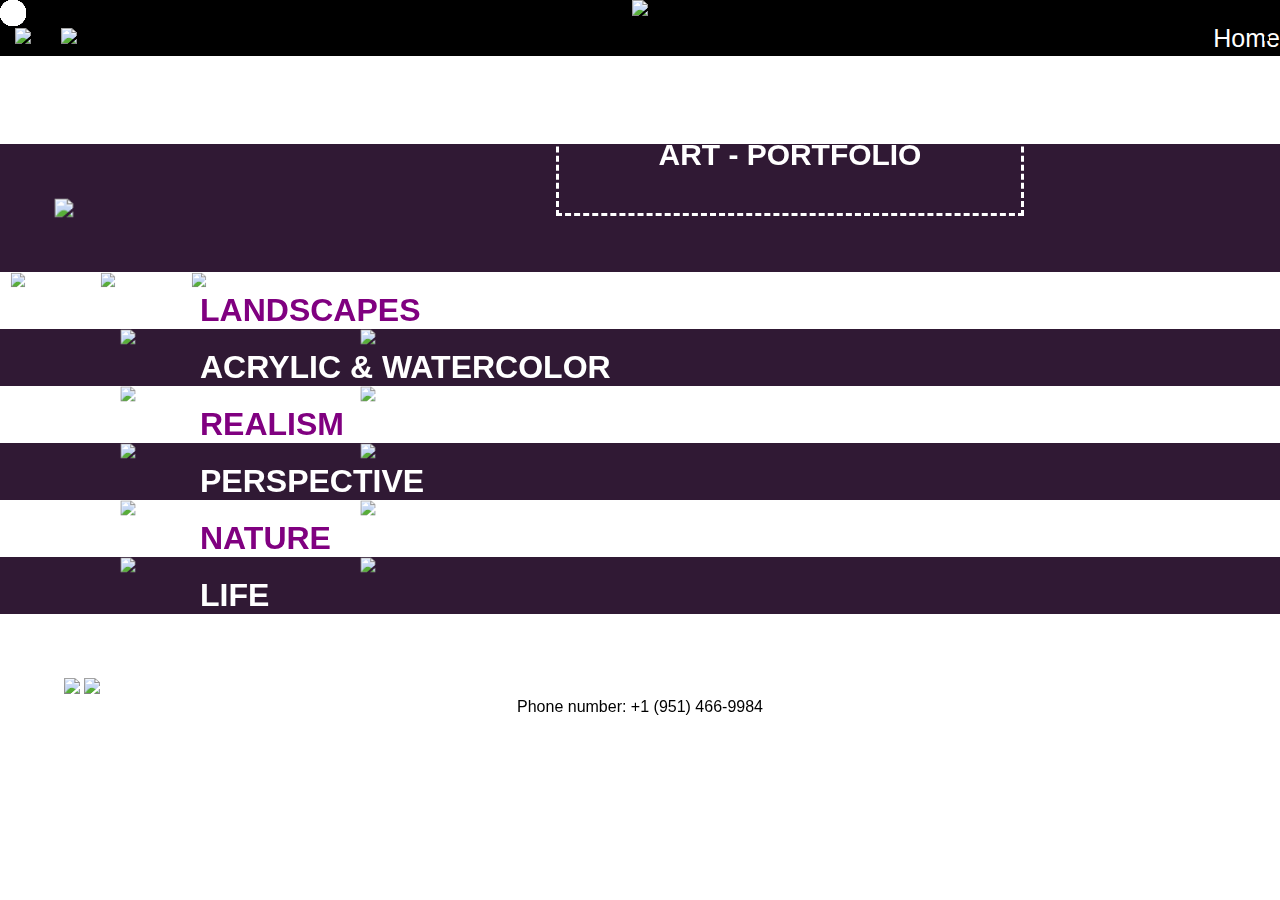
==== artproject.html @ 22e35526 "Add files via upload" ====
<!DOCTYPE html>
<html>
<head>
	<meta charset="utf-8">
	<link rel="stylesheet" type="text/css" href="personal.css">
	<link rel="stylesheet" type="text/css" href="projects.css">
	<link rel="icon" type="image/x-icon" href="Pics/Icons/title2.png">
	<meta name="viewport" content="width=device-width, initial-scale=0.4">
	<title>SBM - ART</title>
</head>
<body>
		<div class="cursor">
	  
	<div class="circle"></div>
	  <div class="circle"></div>
	  <div class="circle"></div>
	  <div class="circle"></div>
	  <div class="circle"></div>
	  <div class="circle"></div>
	  <div class="circle"></div>
	  <div class="circle"></div>
	  <div class="circle"></div>
	  <div class="circle"></div>
	  <div class="circle"></div>
	  <div class="circle"></div>
	  <div class="circle"></div>
	  <div class="circle"></div>
	  <div class="circle"></div>
	  <div class="circle"></div>
	  <div class="circle"></div>
	  <div class="circle"></div>
	  <div class="circle"></div>
	  <div class="circle"></div>
	</div>
	    <nav class="black navbar">
	    	<div id="title">
	  		<a href="index.html"><div class="mainlogo"><img id="logo_image"style="transform: scale(1);margin: "src="Pics/Icons/title.png"></div></a>
	    	</div>
	      <div class="content2">
	        <div class="bar black">
	    <a href="#" class="bar-item2"><img src="Pics/Icons/US.png"></a>
	    <a href="artprojectes.html" class="bar-item2"><img src="Pics/Icons/Espana.png"></a>
	  </div>
	          <li><a id="H" style="font-size: 25px;" class="black" href="index.html">Home</a></li>
	          <li><a id="P" class="black" href="#Programming"></a></li>
	          <li><a id="A" class="black" href="#Aboutme"></a></li>
	          <li><a id="Pe" class="black" href="#Personal"></a></li>
	          <li><a class="black" href="#"></a></li>
	          <li><a class="black" href="#"></a></li>

	        </ul>

	      </div>
	    </nav> 


				</header>
<br><br><br><br><br><br><br><br>

</div>
	        		<div class="purple">

<!-- Title -->
	        <div class="maintitle">
	        			<div class="row2">
	        				<img class="one horse1 horse2"src="Pics/Art/horse1.png">
	        			<div class="left borderart">
	        			<h2 style="text-align: center;"class="subtitle">SEBASTIAN BASTIDA MARIN</h2>
	       				<h3>ART - PORTFOLIO</h3>
	        			</div>
	        			 	   <div class="borderart2">
	        			 			<h2 style="text-align: center;"class="subtitle">SEBASTIAN BASTIDA MARIN</h2>
	        							<h3>ART - PORTFOLIO</h3>

	        			 			</div>

	        			</div>
	        	</div>
	        </div>

	        			<div>
	        				<img class="two horse1 transformation"src="Pics/Art/landscape1.png">
	        				<img class="three horse1 transformation"src="Pics/Art/landscape2.png">
	        				<img class="four horse1 transformation"src="Pics/Art/landscape3.png">
	        			<div>
	        				<h1 class="minititle">LANDSCAPES</h1>
	        			</div>
	        			</div>

        			<div class="purple">
	        				<img class="five horse1 transformation2"src="Pics/Art/1.png">
	        				<img class="six horse1 transformation2"src="Pics/Art/flower.png">
	        			<div>
	        				<h1 class="minititle2">ACRYLIC & WATERCOLOR</h1>
	        			</div>
	        			</div>

	        			<div>
	        				<img class="seven horse1 transformation2"src="Pics/Art/3.png">
	        				<img class="eight horse1 transformation2"src="Pics/Art/4.png">
	        			<div>
	        				<h1 class="minititle">REALISM</h1>
	        			</div>
	        			</div>

	        			<div class="purple">
	        				<img class="nine horse1 transformation2"src="Pics/Art/5.png">
	        				<img class="ten horse1 transformation2"src="Pics/Art/6.png">
	        			<div>
	        				<h1 class="minititle2">PERSPECTIVE</h1>
	        			</div>
	        			</div>

	        			<div>
	        				<img class="eleven horse1 transformation2"src="Pics/Art/7.png">
	        				<img class="twelve horse1 transformation2"src="Pics/Art/8.png">
	        			<div>
	        				<h1 class="minititle">NATURE</h1>
	        			</div>
	        			</div>

	        			<div class="purple">
	        				<img class="13 horse1 transformation2"src="Pics/Art/9.png">
	        				<img class="14 horse1 transformation2"src="Pics/Art/10.png">
	        			<div>
	        				<h1 class="minititle2">LIFE</h1>
	        			</div>
	        			</div>




<div class="backgroundimage3">
<footer id="Contact"class="footer">
		<a target="_blank" rel="noopener noreferrer"href="https://www.instagram.com/sebastian.bastidaa/"><img class="socials" src="Pics/Icons/insta.png"></a>
		<a target="_blank" rel="noopener noreferrer"href="https://www.linkedin.com/in/sebastian-bastida-marin-2b4562240/"><img class="socials" src="Pics/Icons/lk.png"></a>
		<p style="color:black;text-align: center;">Phone number: +1 (951) 466-9984</p>
</footer>
</div>
<button class="backtotop2"onclick="topFunction()" id="backtotop" title="Go to top">↑</button>

<script src="JS/sticky&backtotop.js"></script>
<script src="JS/menuresponsive.js"></script>
<script src="JS/cursor.js"></script>

</body>
</html>
---- personal.css ----
* {
	font-family: Arial;
	margin: 0;
  padding: 0;
  	}
br {
	background: black;
}
a {
	text-decoration:none;
}
html {
	scroll-behavior: smooth;
}

/* Cursor */

.cursor {
  pointer-events: none;
  position: fixed;
  display: block;
  border-radius: 0;
  mix-blend-mode: difference;
  top: 0;
  left: 0;
  z-index: 99999999999999999;  
}

.circle {
    position: absolute;
    display: block;
    width: 26px;
    height: 26px;
    border-radius: 20px;
    background-color: #fff;
}

@media (max-width: 868px) {

.cursor {
	position: unset;
	display: none;
}

}

/* Main Menu */
.font {
	font-size: 25px !important;
}
.black {
  background: black !important;
}
.navbar{
  position: fixed; /* Change */
  z-index: 5;
  width: 100%;
  padding: 0px 0;
}
.navbar.sticky{
  padding: 10px 0 !important;
}
.navbar .content2{
  display: flex;
  align-items: center;
  justify-content: space-between;
}
.navbar a{
  color: white;
  text-decoration: none;
}

.mainlogo{
  color: white;
  text-align: center;
  text-decoration: none;
}

.navbar .menu-list{
  display: inline-flex;
}
.menu-list li{
  list-style: none;
}
.menu-list li a{
  color: white;
  font-size: 18px;
  font-weight: 500;
  margin-left: 25px;
  text-decoration: none;
  transition: all 0.3s ease;
}
.menu-list li a:hover{
  color: gold;
}

.icon{
  color: white;
  cursor: pointer;
  display: none;
}
.icon.cancel-btn{
  position: absolute;
  right: 30px;
  top: 20px;
}
.navbar.sticky .icon.cancel-btn{
  top: 10px;
}
@media (max-width: 868px) {

  .icon{
    display: block;
    height: 50px;
    width: 50px;
    text-align: center;
    line-height: 50px;
    border-radius: 50%;
    z-index: 9;
  }
  .icon.cancel-btn{
    display: none;
  }
  .icon.cancel-btn.show{
    display: block;
  }
  .icon.hide{
    display: none;
  }
  .navbar .menu-list{
    position: fixed;
    top: 0;
    left: 0;
    width: 100%;
    height: 30vh;
    background: black;
    display: block;
    padding: 20px 0;
    text-align: center;
    clip-path: circle(25px at calc(100% - 25px) calc(0% + 20px));
  }
  .navbar.sticky .menu-list{
    clip-path: circle(25px at calc(100% - 25px) calc(0% + 20px));
  }
  .navbar .menu-list.active{
    clip-path: circle(75%);
  }
  .navbar .menu-list li{
    margin-top: 45px;
  }
  .navbar .menu-list li a{
    font-size: 23px;
  }
}

.bar{
  width:100%;
  overflow:hidden
}
.center .bar{
  display:inline-block;
  width:auto
}
.bar .bar-item{
  padding:8px 100px;
  float:left;
  width:auto;
  border:none;
  display:block;
  outline:0
}

.bar-item2{
  padding:8px 15px;
  float:left;
  width:auto;
  border:none;
  display:block;
  outline:0
}
.bar .dropdown-hover,.bar .dropdown-click{
  position:static;
  float:left
}
/* First Portion - Presentation */

.big-image-section {
  display: flex;
  align-items: center;
  padding: 3.75pc;
}

.big-image {
  width: 30%;
  transform: scale(1.6);
}
.big-image-section2 {
  display: flex;
  align-items: center;
  padding: 1pc;
}

.big-image2 {
  width: 25%;
}
.title-box {
  width: 50%;
  padding: 20px;
  text-align: center;
}

h2 {
  margin: 0;
}

/* Make the section responsive */
@media (max-width: 600px) {
  .big-image-section {
    flex-wrap: wrap;
  }
  .big-image, .title-box {
    width: 100%;

  }
}


.AboutMe {
	height: auto;
	color: palegoldenrod;
	padding: 4pc;
}
.image {
	width: auto; 
	height: 400px;
	transform: scale(1.35);
}

.AboutMe {
  display: flex;
}

.AboutMe>* {
  flex: 1;
  margin: 10px;
}

.About-image {
  position: relative;
}

.image img {
  position: absolute;
  width: 100%;
  height: 100%;
  object-fit: cover;
}

/* Projects Programming */
.mainbody {
	height: auto;
}
.box2 {
	height: auto;
	font-size: 20px;
  	z-index: 5;
 	width: 100%;
  	transition: all 0.3s ease;

}
.service{
	width: 100%;
	padding: 70px 0px;
}
.box2{
	display: flex;
	justify-content: center;
	align-items: center;
}

.border1 {
border: 2px solid orange;
}

.card-1{
	height: 143px;
	width: 175px;
	padding: 50px 20px;
	border-radius: 30px;
	margin: 0px;
	position: relative;
	overflow: hidden;
	text-align: center;
		background: rgba(255,255,255,0.7);
	box-shadow: 
	15px 30px 40px rgba(0, 0, 0, 0.3),
	inset -20px -20px 25px rgba(255,255,255,10); 
	border-radius: 50% 50% 37% 63% / 48% 42% 58% 52%;
	transition: 0.5s ease-in-out;

}
.card-1:nth-child(1) {
	border-radius: 50% 50% 37% 63% / 60% 42% 58% 40%;
}
.card-1:nth-child(2) {
	border-radius: 58% 42% 32% 68% / 60% 37% 63% 40%; /*https://9elements.github.io/fancy-border-radius/#60.58.37.68--.*/
}

.card-1{
	font-size: 55px;
	display: block;
	text-align: center;
	margin: 7px 35px;
}
.starter:hover {
	cursor: pointer;
	transition: all 0.3s ease;
	border: 2px solid black;
}
.starter2:hover {
	cursor: pointer;
	transition: all 0.3s ease;
	border: 2px solid orange;
	background: lightyellow;
}
.underconstruction {
	display: block;
}
.underconstructionimg {
	display: none;
}
.starter2:hover .underconstructionimg {
display: block;
}
.starter2:hover .underconstruction {
	display: none;
}
.pra{
	font-size: 17px;
	line-height: 24px;
	margin-bottom: 25px;
}
.upper {
	margin: -35px;
	padding-bottom: 10px;
		padding-top: 10px;
}
.show {
	display: block;
}
.hide {
	display: none;
}

@media (max-width: 991px) {
.show {
display: none;
}
.hide {
	display: block;
}
}
/* Projects Activities */

.card-2{
	height: 250px;
	width: 250px;
	padding: 50px 20px;
	border-radius: 30px;
	margin: 0px;
	position: relative;
	overflow: hidden;
	text-align: center;
		background: rgba(255,255,255,0.7);
	box-shadow: inset 20px 20px 20px rgba(0, 0, 0, 0.05),
	25px 35px 20px rgba(255, 255, 255, 0.1), 
	15px 30px 40px rgba(0, 0, 0, 0.3),
	inset -20px -20px 25px rgba(255,255,255,10); 
	border-radius: 50% 50% 37% 63% / 48% 42% 58% 52%;
	transition: 0.5s ease-in-out;

}
.card-2:nth-child(1) {
	border-radius: 36% 64% 32% 68% / 53% 32% 68% 47% 
}
.card-2{
	font-size: 55px;
	display: block;
	text-align: center;
	margin: 40px 15px;
}

/* colors */
.backgroundblack {
}

.orange {
}
.blue {
	background: lightblue; 
}
.yellow {
	background: palegoldenrod;
}
.green {
	background: springgreen;
}
.red {
	background: indianred;
}
.backgroundimage2 {
		background: white;
		color: black;
			background-size: 10px; /* 100 */

}
.backgroundmusic {
	background-image: url("Pics/Backgroundmusic.jpg") !important;
	background-size: 1500px;
}
.backgroundimage {
	background-image: url("Pics/Background.jpg");
	color: white;
	background-size: 2000px; /* 400 */

}
.backgroundimage3 {
	background-image: url("Pics/Background.jpg");
	background-size: 400px; /* 400 */
	color: white;

}

.backgroundimage4 {
	background: black;
	color: white;
}
/*About Me*/
.Aboutme {
padding: 4pc;
color: white;
}
.row {
	display: flex;
	justify-content: space-between;
	flex-wrap: wrap;
}
.about-col-1 {
	flex-basis: 50%;
}
.about-col-1 img{
	width: 60%;
	border-radius: 15px;
}
.about-col-2 {
	flex-basis: 60%;
}
.about-col-2{
	width: 100%;
	border-radius: 15px;

}
.subtitle {
	font-size: 60px;
	font-weight: 600;
	color: white;
}
.tabtitles{
	display: flex;
	margin: 20px 0 40px;
		margin-right: 140px;

}
.tablinks {
	margin-right: 50px;
	font-size: 18px;
	font-weight: 500;
	cursor: pointer;
	position: relative;
}
.tablinks::after {
content: '';
width: 0;
height: 3px;
background: gold;
position: absolute;
left: 0;
bottom: -8px;
transition: 0.5s;
}
.tablinks.activelink::after {
width: 50%;
}
.tabcontents ul li{
list-style: none;
margin: 10px 0;
}
.tabcontents ul li span {
	color: gold;
	font-size: 14px;
}
.tabcontents {
	display: none;
}
.tabcontents.activetab {
	display: block;
}

@media (max-width: 1142px) {
.responsivepic{
padding-bottom: 4pc;
}

}
/* Java */

.box3 {
	height: auto;
	font-size: 20px;
  transition: all 0.3s ease;
  padding: 2pc 0px 0px 10pc;

}
.box3{
	display: flex;
}
.card {
	position: relative;
	width: 300px;
	height: 350px;
	border-radius: 20px;
	transition: 0.5s;
	transition-delay: 0.5s;
	justify-content: flex-start;
	align-items: center;
}
.card:hover {
	width: 600px;
	transition-delay: 0s;
}
.cardjava {
	position: relative;
	width: 300px !important;
	height: 300px !important;
	border-radius: 20px;
	transition: 0.5s;
	transition-delay: 0.5s;
	justify-content: flex-start;
	align-items: center;
}
.cardhtml {
		position: relative;
	width: 350px !important;
	height: 350px !important;
	border-radius: 20px;
	transition: 0.5s;
	transition-delay: 0.5s;
	justify-content: flex-start;
	align-items: center;
}

.card:hover {
	width: 600px;
	transition-delay: 0s;
}
.card .circle {
	position: absolute;
	width: 100%;
	height: 100%;
	border-radius: 20px;
	overflow: hidden;
	display: flex;
	justify-content: center;
	align-items: center;
}
.card .circle::before {

content: '';
position: absolute;
width: 100%;
height: 100%;
clip-path: circle(120px at center);
transition: 0.5s;
}
.grey .card .circle::before {
background: grey;
}
.saddlebrown .card .circle::before {
background: saddlebrown;
}
.card:hover .circle::before {
clip-path: circle(400px at center);
}

.card .circle .logo {
	position: relative;
	width: 200px;
	transition: 0.5s;
	transition-delay: 0.5s;
}
.card:hover .circle .logo {
	transform: scale(0);
	transition-delay: 0s;
}
.content {
	position: relative;
	width: 50%;
	left: 20%;
	padding: 20px 20px 20px 40px;
	opacity: 0;
	transition: 0.5s;
	visibility: hidden;
}
.card:hover .content {
	left: 0;
	opacity: 1;
	visibility: visible;
	transition-delay: 0.5s;

}
.content h2{
	color: white;
	text-transform: uppercase;
	font-size: 2em;
	text-align: left;
}
.content p {
color: white;
}
.content a{
	position: relative;
	color: black;
	background: white;
	padding: 10px 20px;
	border-radius: 10px;
	margin-top: 10px;
	display: inline-block;
	text-decoration: none;
	font-weight: 500;
}
.card .product_img {
	position: absolute;
	top: 50%;
	left: 50%;
	margin-left: -80px;
	margin-top: 20px;
	transform: translate(-50%,-50%) scale(0);
	height: 220px;
	transition: 0.5s;
	transition-delay: 0s;
}
.card:hover .product_img {
left: 72%;
transform: translate(-50%,-50%) scale(1);
transition-delay: 0.5s;
}

@media (max-width: 1106px) {
	.box3 {
			background: black;
		display: block;

	}

	.card {
		width: auto;
		max-width: 350px;
		align-items: flex-start;
		text-align: left;
	}
	.card:hover {
		height: 600px;
	}
	.card .product_img {
		top: initial;
		bottom: 30px;
		left: 50%;
		transform: translate(-50%,0%) scale(1);
		height: 300px;
		visibility: hidden;
}
.card:hover .product_img {
	visibility: visible;
}
.product_img {
	margin: -50px !important;
}
.card .content {
	width: 100%;
	left: 0;
	padding: 40px;
}
}


/* Footer */
.footer {
	padding: 4pc;
}
.socials {
	align-items: flex-start;
	cursor: pointer;
}

.contact-section {
  padding: 20px;
  text-align: center;
}

h2 {
  text-align: center;
  margin-bottom: 40px;
}

.contact-info {
  display: flex;
  justify-content: center;
  align-items: center;
  margin-bottom: 40px;
}

.phone, .social-media {
  width: 40%;
  padding: 20px;
}

.phone p, .social-media a {
  margin-top: 10px;
  font-size: 18px;
}

form {
  margin-top: 20px;
}

label {
  display: block;
  margin-bottom: 10px;
  font-size: 18px;
}

input[type="text"], input[type="email"], textarea {
  width: 100%;
  padding: 10px;
  margin-bottom: 20px;
  font-size: 18px;
}

input[type="submit"] {
  padding: 10px 20px;
  background-color: #4CAF50;
  color: white;
  border: none;
  cursor: pointer;
}

@media (max-width: 600px) {
  .contact-info {
    flex-wrap: wrap;
  }
  .phone, .social-media {
    width: 100%;
  }
}

/* BackTop */
.backtotop {
  display: none;
  position: fixed;
  bottom: 20px;
  left: 30px;
  z-index: 99;
  font-size: 40px;
  border: none;
  outline: none;
  background-image: url("Pics/Background2.jpg");
  background-size: 50px;
  color: white;
  cursor: pointer;
  border-radius: 100%;
  padding: 5px 20px 5px 20px;
}

.backtotop:hover {
  background-color: #555;
}
.backtotop2 {
	display: none;
	position: fixed;
	bottom: 20px;
	left: 30px;
	z-index: 99;
	font-size: 40px;
	border: none;
	outline: none;
	background: #301934;
	color: white;
	cursor: pointer;
	border-radius: 100%;
	padding: 5px 20px 5px 20px;
}
.backtotop2:hover {
  background-color: violet;
}
.transparent {
	background: transparent !important;
}


/* ANIMATIONS */

.js-scroll {
  opacity: 0;
  transition: opacity 500ms;
}

.js-scroll.scrolled {
  opacity: 1;
}

.scrolled.fade-in {
  animation: fade-in 1s ease-in-out both;
}

.scrolled.fade-in-bottom {
  animation: fade-in-bottom 1s ease-in-out both;
}

.scrolled.slide-left {
  animation: slide-in-left 1s ease-in-out both;
}

.scrolled.slide-right {
  animation: slide-in-right 1s ease-in-out both;
}

@keyframes slide-in-left {
  0% {
    -webkit-transform: translateX(-100px);
    transform: translateX(-100px);
    opacity: 0;
  }
  100% {
    -webkit-transform: translateX(0);
    transform: translateX(0);
    opacity: 1;
  }
}

@keyframes slide-in-right {
  0% {
    -webkit-transform: translateX(100px);
    transform: translateX(100px);
    opacity: 0;
  }
  100% {
    -webkit-transform: translateX(0);
    transform: translateX(0);
    opacity: 1;
  }
}

@keyframes fade-in-bottom {
  0% {
    -webkit-transform: translateY(50px);
    transform: translateY(50px);
    opacity: 0;
  }
  100% {
    -webkit-transform: translateY(0);
    transform: translateY(0);
    opacity: 1;
  }
}

@keyframes fade-in {
  0% {
    opacity: 0;
  }
  100% {
    opacity: 1;
  }
}

@media (max-width: 1100px) {

.js-scroll {
  opacity: 1;
}

.js-scroll.scrolled {
  opacity: 1;
}

.scrolled.fade-in {
  animation: fade-in 0s ease-in-out both;
}

.scrolled.fade-in-bottom {
  animation: fade-in-bottom 0s ease-in-out both;
}

.scrolled.slide-left {
  animation: slide-in-left 0s ease-in-out both;
}

.scrolled.slide-right {
  animation: slide-in-right 0s ease-in-out both;
}

@keyframes slide-in-left {
  0% {
    opacity: 1;
  }
  100% {
    opacity: 1;
  }
}

@keyframes slide-in-right {
  0% {
    opacity: 1;
  }
  100% {
    opacity: 1;
  }
}

@keyframes fade-in-bottom {
  0% {
    opacity: 1;
  }
  100% {
    opacity: 1;
  }
}


}
---- projects.css ----
.circle {
    position: absolute;
    display: block;
    width: 26px;
    height: 26px;
    border-radius: 20px;
    background-color: #fff;
}

@media (max-width: 778px) {

.cursor {
	position: unset;
	display: none;
}
.circle {
	position: unset;
	display: none;
}
}

/* Java Project */
.border {
	font-size: 1.6rem;
	display: grid;
	place-items: center;
	min-height: 200px;
	border: 8px solid;
	width: 100%;
}
/* Classy Project */

#container3 {
  display: flex;
  flex-direction: column;
  align-items: center;
  justify-content: center;
}

#title3 {
  text-align: center;
  color: white;
  padding: 10px 0 20px;
}

#image3 {
  max-width: 100%;
  padding-bottom: 20px;
}

.container2 {
  display: flex;
}

.responsive-img {
  border-radius: 50%;
  width: 50%;
  padding: 1pc 0px 1pc 0px;
}

.text-box {
  width: 50%;
  padding: 20px;
}

@media (max-width: 600px) {
  .container2 {
    flex-wrap: wrap;
  }
  .responsive-img, .text-box {
    width: 100%;
  }
}


.sides {
	border-image: linear-gradient(to left, purple, purple, purple, green, green, green) 1 0;
}
.border img {
	transform: scale(0.6);
}


.slideshow-container {
  max-width: 800px;
  position: relative;
  margin: auto;
}


.dot {
  cursor: pointer;
  height: 20px;
  width: 20px;
  margin: 0 10px;
  background-color: purple;
  display: inline-block;
  border-radius: 55%;
  transition: background-color 0.6s ease;
}


.prev, .next {
  cursor: pointer;
  position: absolute;
  top: 50%;
  width: auto;
  padding: 25px;
  margin-top: 25px;
  color: black;
  font-weight: bold;
  background-color: green;
  font-size: 30px;
  transition: 0.6s ease;
  border-radius: 0 3px 3px 0;
  user-select: none;
}

.next {
  right: -1px;
  border-radius: 3px 0 0 3px;
}

.prev:hover, .next:hover {
  background-color: purple;
}

.active, .dot:hover {
  background-color: white;
}


@keyframes fade {
  from {opacity: .4} 
  to {opacity: 1}
}

@media only screen and (max-width: 300px) {
  .prev, .next,.text {font-size: 15px}
}

.future-plans {
    display: flex;
    flex-wrap: wrap;
    justify-content: center;
    align-items: center;
    color: white;
}

.plan-box {
    background-color: black;
    padding: 50px;
    margin: 10px;
    border-radius: 5px;
    box-shadow: 5px 5px 6px green;
    flex: 1;
    text-align: center;
}
.plan-box2 {
    background-color: black;
    padding: 80px;
    margin: 10px;
    border-radius: 5px;
    box-shadow: 5px 5px 6px green;
    flex: 1;
    text-align: center;
}

@media (max-width: 768px) {
    .plan-box {
        flex: 1 0 100%;
    }
    .plan-box2 {
        flex: 1 0 100%;
    }
}

/* Art Project */
.maintitle {
padding: 3.5pc;
color: white;
}

.purple {
	background: #301934;
	color: white;
}

.row2 {
	display: flex;
	justify-content: space-between;
	flex-wrap: wrap;

}
.horse1 {
	transform: scale(1.2);
	height: auto;
	width: auto;
}
.borderart {
	font-size: 1.6rem;
	display: grid;
	place-items: center;
	min-height: 200px;
	border: 3px dashed;
	width: 100%;
		justify-content: space-between;


}
.borderart2 {
	display: none;
	font-size: 1.6rem;
	place-items: center;
	min-height: 200px;
	border: 3px dashed;
	width: 100%;
		justify-content: space-between;


}
.left {
margin: -450px 200px 0 500px;
}
.transformation {
	transform: scale(0.9);
margin-right: 60px;
margin-left: 10px;
}
.transformation2 {
	transform: scale(0.95);
margin-right: 100px;
margin-left: 120px;
}
.minititle {
	color: purple;
	margin-left: 200px;
	font-weight: bold;
}
.minititle2 {
	color: white;
	margin-left: 200px;
	font-weight: bold;


}
@media (max-width: 914px) {
.borderart {
	display: none;
}
.borderart2 {
	display: grid;
  padding-bottom: 30px;
}
.horse2 {
  transform: scale(0.7);
  margin-left: 150px;
}
}
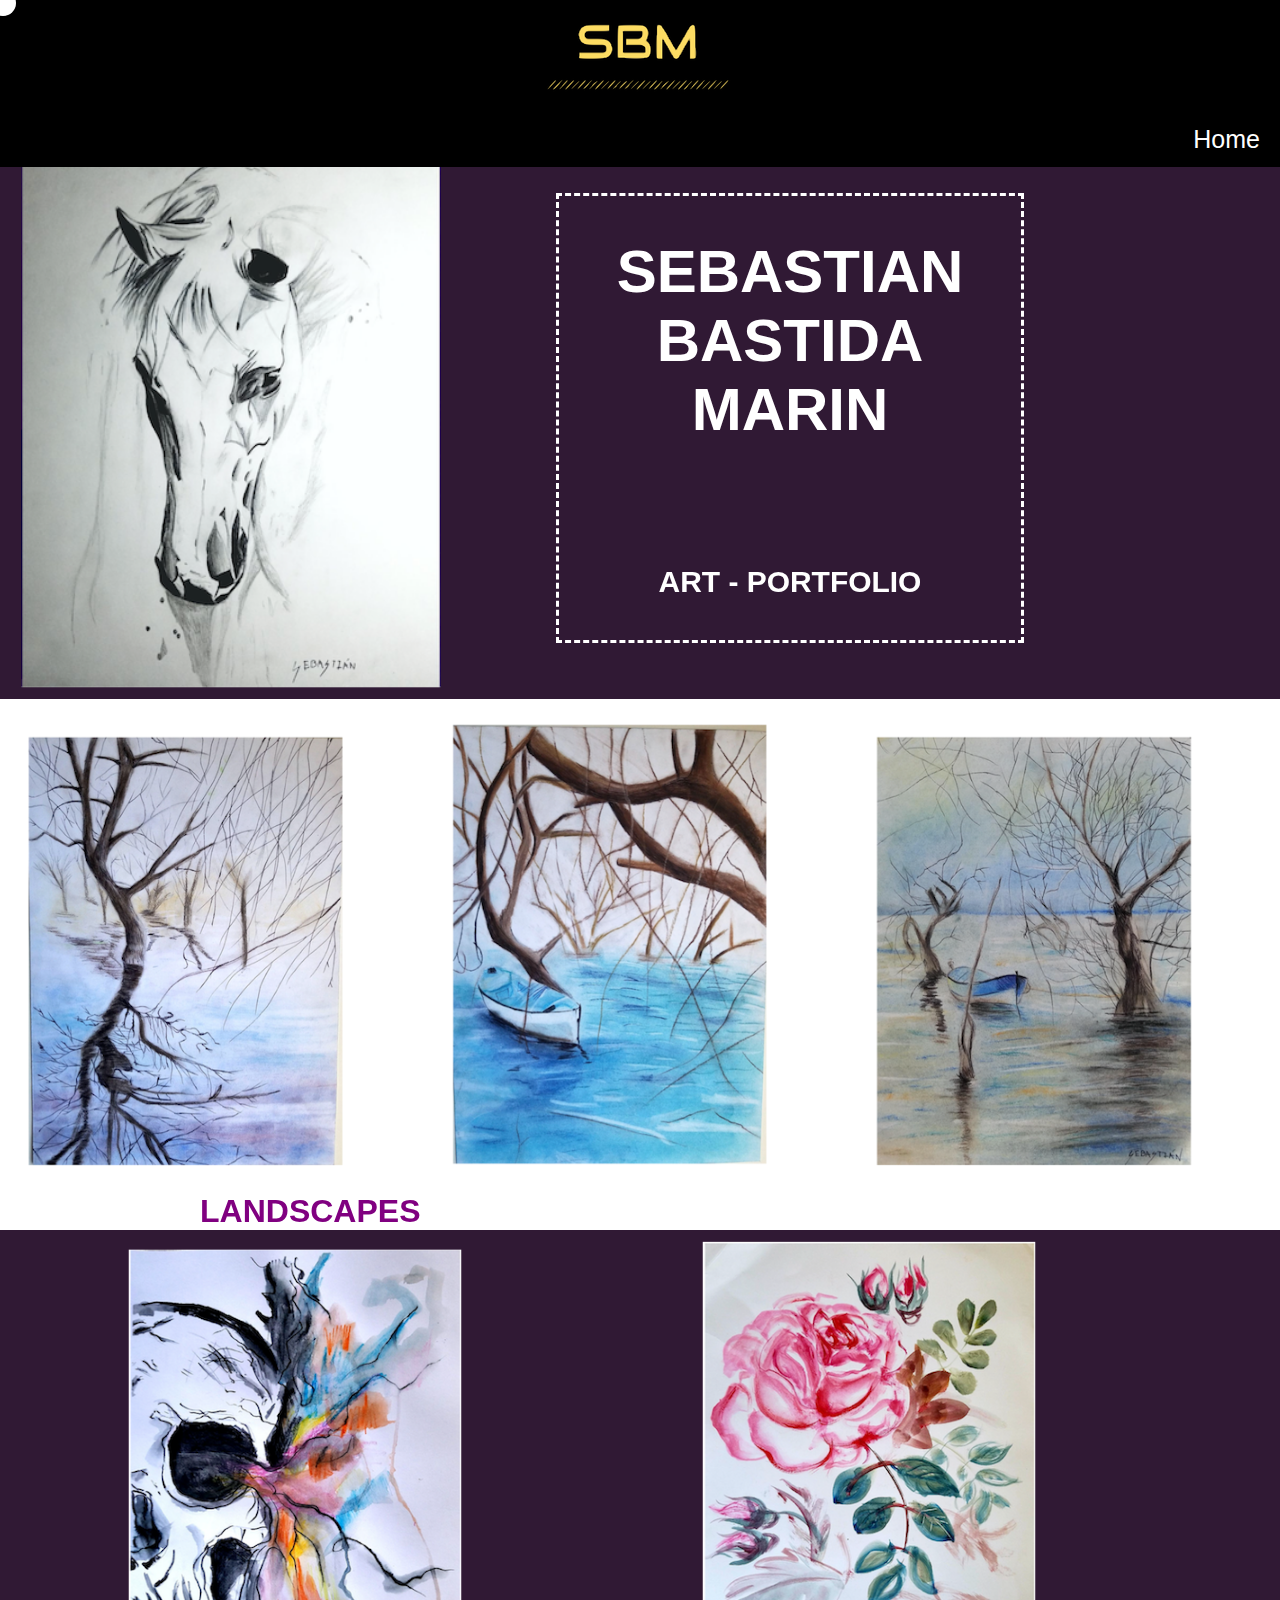
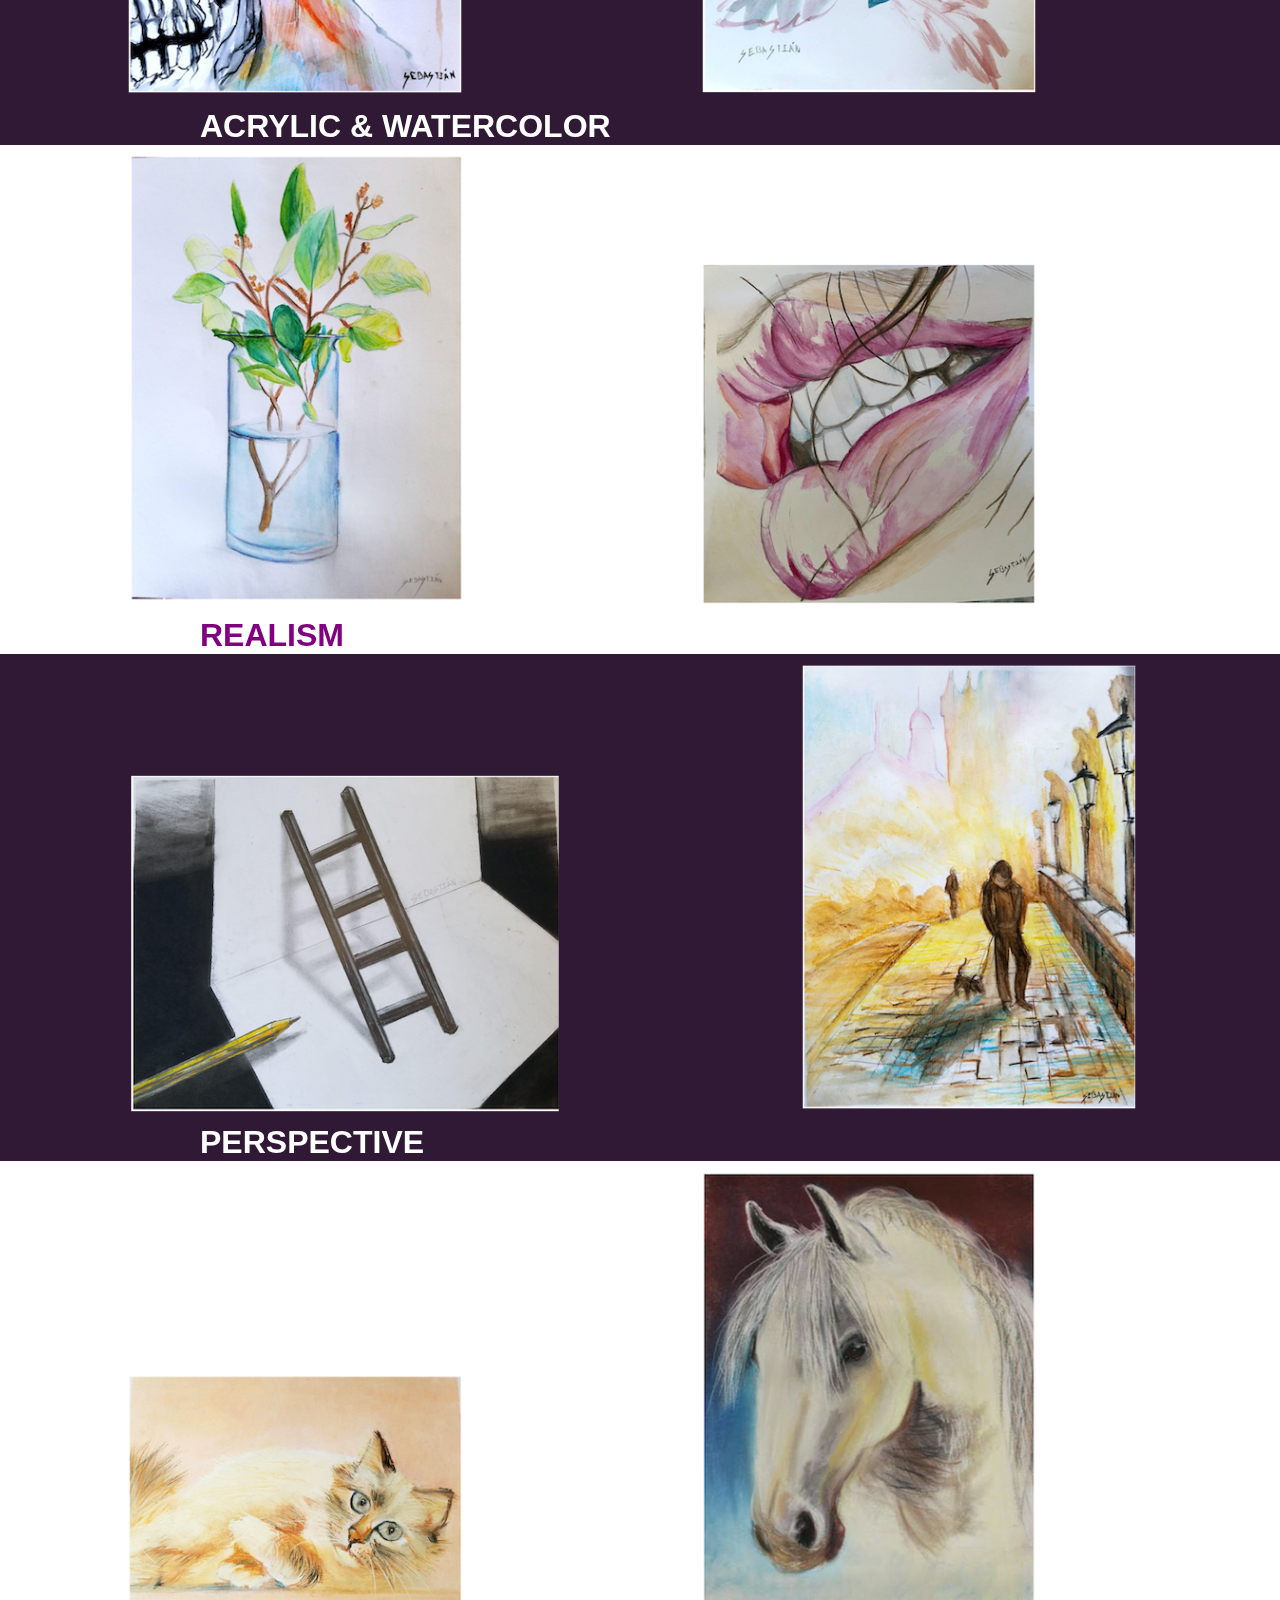
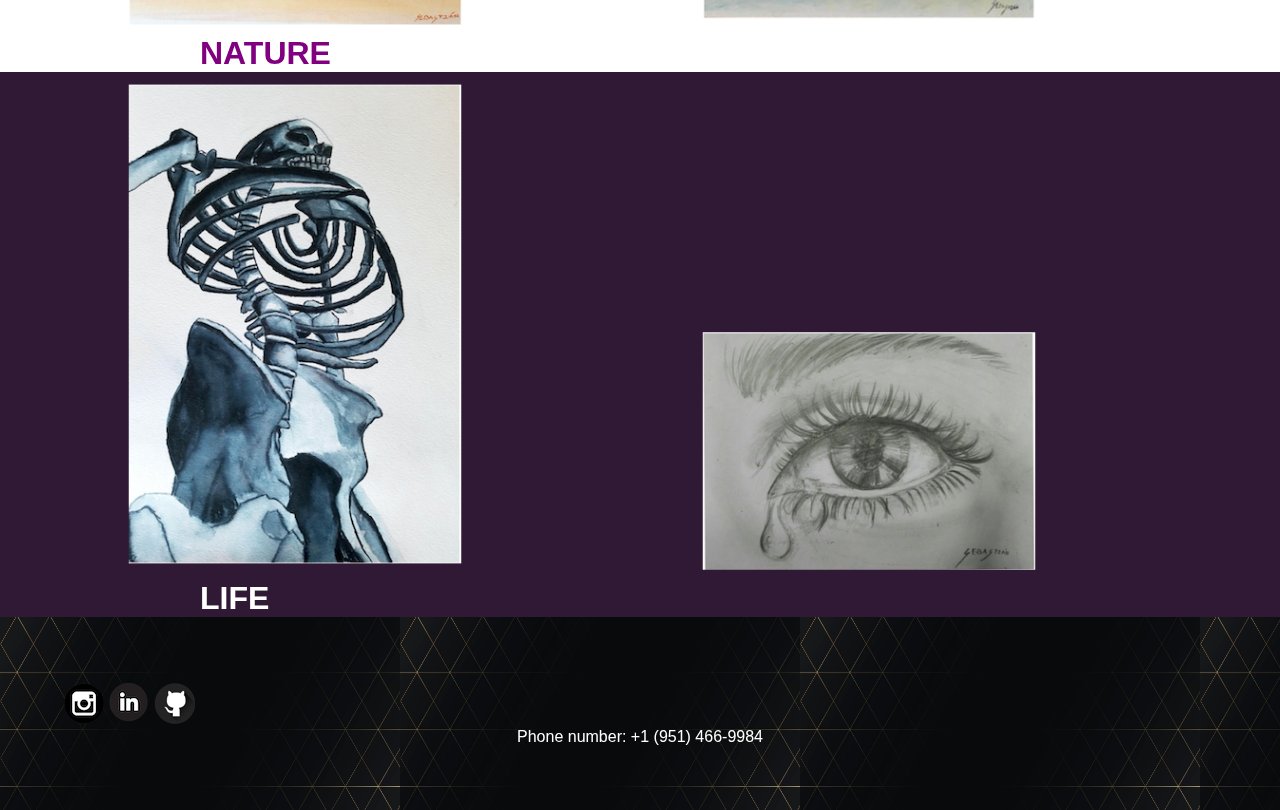
==== commit c1dbdd61: "Changed Spanish, Added GitHub Link, Fixed visual bugs" ====
--- a/artproject.html
+++ b/artproject.html
@@ -37,18 +37,12 @@
 	  		<a href="index.html"><div class="mainlogo"><img id="logo_image"style="transform: scale(1);margin: "src="Pics/Icons/title.png"></div></a>
 	    	</div>
 	      <div class="content2">
-	        <div class="bar black">
-	    <a href="#" class="bar-item2"><img src="Pics/Icons/US.png"></a>
-	    <a href="artprojectes.html" class="bar-item2"><img src="Pics/Icons/Espana.png"></a>
-	  </div>
-	          <li><a id="H" style="font-size: 25px;" class="black" href="index.html">Home</a></li>
-	          <li><a id="P" class="black" href="#Programming"></a></li>
-	          <li><a id="A" class="black" href="#Aboutme"></a></li>
-	          <li><a id="Pe" class="black" href="#Personal"></a></li>
-	          <li><a class="black" href="#"></a></li>
-	          <li><a class="black" href="#"></a></li>
-
-	        </ul>
+			<div class="bar black bar-item2">
+				<div style="padding: 20px"></div>
+			</div>
+	        <li style="display: inline-block; margin-right: 20px;">
+				<a id="H" style="font-size: 25px;" class="black" href="index.html">Home</a>
+			</li>
 
 	      </div>
 	    </nav> 
@@ -134,7 +128,8 @@
 <footer id="Contact"class="footer">
 		<a target="_blank" rel="noopener noreferrer"href="https://www.instagram.com/sebastian.bastidaa/"><img class="socials" src="Pics/Icons/insta.png"></a>
 		<a target="_blank" rel="noopener noreferrer"href="https://www.linkedin.com/in/sebastian-bastida-marin-2b4562240/"><img class="socials" src="Pics/Icons/lk.png"></a>
-		<p style="color:black;text-align: center;">Phone number: +1 (951) 466-9984</p>
+		<a target="_blank" rel="noopener noreferrer"href="https://github.com/developersbm"><img class="socials" src="Pics/Icons/git.png"></a>
+		<p style="color:rgb(255, 255, 255);text-align: center;">Phone number: +1 (951) 466-9984</p>
 </footer>
 </div>
 <button class="backtotop2"onclick="topFunction()" id="backtotop" title="Go to top">↑</button>
--- a/personal.css
+++ b/personal.css
@@ -505,10 +505,12 @@
 .tabcontents.activetab {
 	display: block;
 }
-
+.responsivepic {
+  display: block;
+}
 @media (max-width: 1142px) {
 .responsivepic{
-padding-bottom: 4pc;
+  display: none;
 }
 
 }
